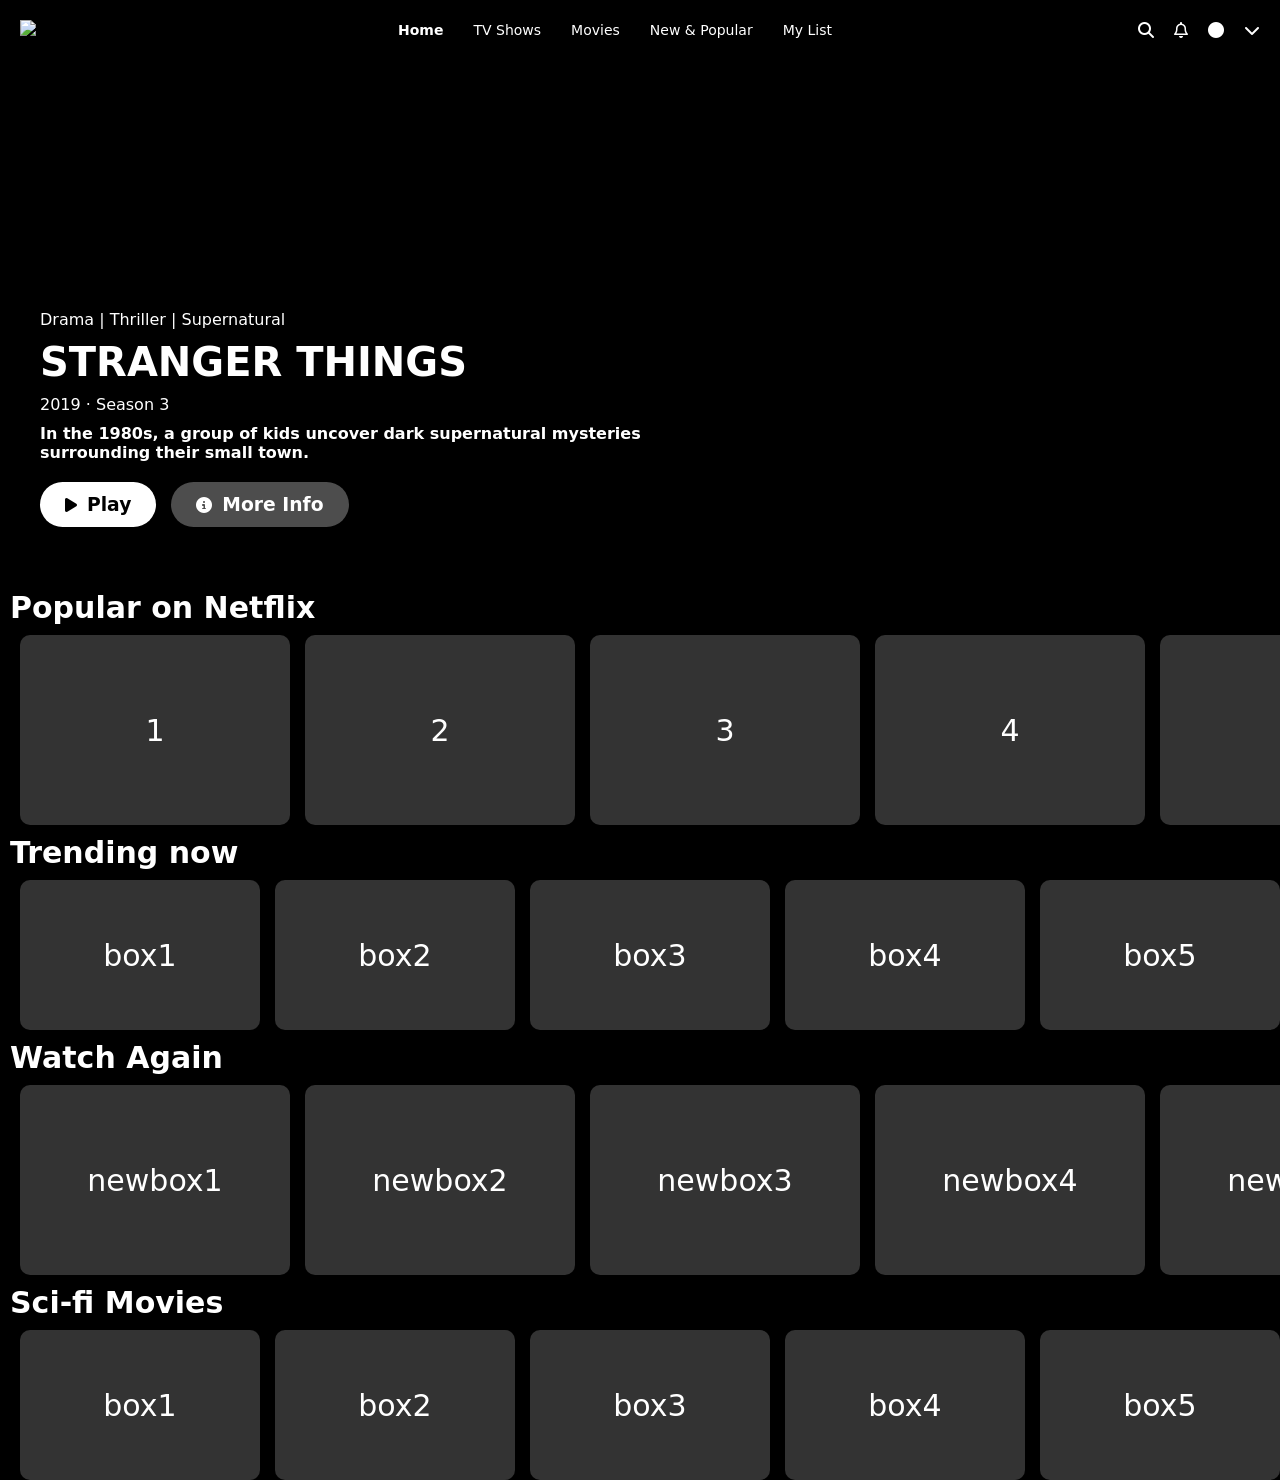
==== Netflix.html @ b38b79a1 "30jan26" ====
<!doctype html>
<html lang="en">
<head>
  <meta charset="UTF-8" />
  <meta name="viewport" content="width=device-width, initial-scale=1.0" />
  <title>Netflix Layout</title>

  <link rel="stylesheet" href="Netfilx.css" />
  <link
    rel="stylesheet"
    href="https://cdnjs.cloudflare.com/ajax/libs/font-awesome/6.5.1/css/all.min.css"
  />
</head>

<body>
  <div class="wrapper">
    <div class="container">
      <div class="screen">
        <nav>
          <div class="navleft">
            <img src="https://upload.wikimedia.org/wikipedia/commons/0/08/Netflix_2015_logo.svg" />
          </div>

          <div class="mid">
            <a href="#"><b>Home</b></a>
            <a href="#">TV Shows</a>
            <a href="#">Movies</a>
            <a href="#">New & Popular</a>
            <a href="#">My List</a>
          </div>

          <div class="navright">
            <i class="fa-solid fa-magnifying-glass"></i>
            <i class="fa-regular fa-bell"></i>
            <i class="fa-solid fa-circle"></i>
            <i class="fa-solid fa-chevron-down"></i>
          </div>
        </nav>

        <div class="real">
          <div class="background">
            <video src="StrangerThings.mp4" autoplay muted loop playsinline></video>
          </div>

          <div class="overlay"></div>

          <div class="content">
            <p>Drama | Thriller | Supernatural</p>
            <h1>STRANGER THINGS</h1>
            <p>2019 · Season 3</p>

            <div class="pbox">
              <h2>
                In the 1980s, a group of kids uncover dark supernatural mysteries
                surrounding their small town.
              </h2>
            </div>

            <div class="button">
              <div class="but">
                <i class="fa-solid fa-play"></i>
                <h3>Play</h3>
              </div>

              <div class="but1">
                <i class="fa fa-circle-info"></i>
                <h3>More Info</h3>
              </div>
            </div>
          </div>
        </div>

        <div class="text"><h1>Popular on Netflix</h1></div>
        <div class="release scroll">
          <div class="track">
            <div class="box">1</div>
            <div class="box">2</div>
            <div class="box">3</div>
            <div class="box">4</div>
            <div class="box">5</div>
            <div class="box">6</div>
            <div class="box">7</div>
            <div class="box">8</div>
            <div class="box">9</div>
            <div class="box">10</div>
            <div class="box">11</div>
            <div class="box">12</div>
            <div class="box">13</div>
            <div class="box">14</div>
            <div class="box">15</div>
          </div>
        </div>
        <div class="text"><h1>Trending now</h1></div>
          <div class="release scroll">
            <div class="track move2">
              <div class="box2">box1</div>
              <div class="box2">box2</div>
              <div class="box2">box3</div>
              <div class="box2">box4</div>
              <div class="box2">box5</div>
              <div class="box2">box6</div>
              <div class="box2">box7</div>
              <div class="box2">box8</div>
              <div class="box2">box9</div>
              <div class="box2">box10</div>
              <div class="box2">box11</div>
              <div class="box2">box12</div>
              <div class="box2">box13</div>
              <div class="box2">box14</div>
            </div>
          </div>
        <div class="text"><h1>Watch Again</h1></div>
        <div class="release scroll">
          <div class="track">
            <div class="box">newbox1</div>
            <div class="box">newbox2</div>
            <div class="box">newbox3</div>
            <div class="box">newbox4</div>
            <div class="box">newbox5</div>
            <div class="box">newbox6</div>
            <div class="box">newbox7</div>
            <div class="box">newbox8</div>
            <div class="box">newbox9</div>
            <div class="box">newbox10</div>
            <div class="box">newbox11</div>
            <div class="box">newbox12</div>
            <div class="box">newbox13</div>
            <div class="box">newbox14</div>
            <div class="box">newbox15</div>
          </div>
        </div>
        <div class="text"><h1>Sci-fi Movies</h1></div>
        <div class="release scroll">
            <div class="track move2">
              <div class="box2">box1</div>
              <div class="box2">box2</div>
              <div class="box2">box3</div>
              <div class="box2">box4</div>
              <div class="box2">box5</div>
              <div class="box2">box6</div>
              <div class="box2">box7</div>
              <div class="box2">box8</div>
              <div class="box2">box9</div>
              <div class="box2">box10</div>
              <div class="box2">box11</div>
              <div class="box2">box12</div>
              <div class="box2">box13</div>
              <div class="box2">box14</div>
            </div>
          </div>
      </div>
    </div>
  </div>
</body>
</html>
---- Netfilx.css ----
* {
  margin: 0;
  padding: 0;
  box-sizing: border-box;
}

html, body {
  width: 100%;
  height: 100%;
  background: #000;
  font-family: system-ui, sans-serif;
}

.wrapper {
  width: 100%;
  min-height: 100vh;
  display: flex;
  justify-content: center;
}

.container {
  width: 100%;
  max-width: 1400px;
}

.screen {
  background: #000;
  color: white;
  overflow: hidden;
}

nav {
  height: 60px;
  display: grid;
  grid-template-columns: 150px 1fr 200px;
  align-items: center;
  padding: 0 20px;
}

.navleft img {
  width: 120px;
}

.mid {
  display: flex;
  gap: 30px;
  justify-content: center;
}

.mid a {
  color: white;
  text-decoration: none;
  font-size: 14px;
}

.navright {
  display: flex;
  gap: 20px;
  justify-content: flex-end;
}

.navright i {
  cursor: pointer;
}

.real {
  position: relative;
  height: 520px;
  overflow: hidden;
  border-radius: 20px;
}

.real .background {
  position: absolute;
  inset: 0;
  z-index: 1;
}

.real video {
  width: 100%;
  height: 100%;
  object-fit: cover;
}

.real .content {
  position: relative;
  z-index: 3;
  padding: 180px 40px 0;
  max-width: 700px;
  padding-top: 250px;
}

.real h1 {
  font-size: 40px;
  margin: 10px 0;
}

.real p {
  font-size: 16px;
}

.pbox h2 {
  font-size: 16px;
  margin-top: 10px;
}

.button {
  display: flex;
  gap: 15px;
  margin-top: 20px;
}

.but,.but1 {
  display: flex;
  align-items: center;
  gap: 10px;
  height: 45px;
  padding: 0 25px;
  border-radius: 25px;
  cursor: pointer;
}

.but {
  background: white;
  color: black;
}

.but1 {
  background: rgba(255,255,255,0.3);
}

.text h1 {
  padding: 10px;
  font-size: 30px;
}

.release {
  padding-left: 20px;
}

.scroll {
  overflow-x: auto;
  scrollbar-width: none;
}

.track {
  display: flex;
  gap: 15px;
  width: max-content;
  animation: move 40s 5s infinite alternate linear;
}
.move2{
  display: flex;
  gap: 15px;
  width: max-content;
  animation: move2 40s 10s  infinite alternate linear;
}
.box{
  width: 270px;
  height: 190px;
  background: #333;
  border-radius: 10px;
  flex-shrink: 0;
  display: flex;
  align-items: center;
  justify-content: center;
  font-size: 30px;
}
.box2{
  width: 240px;
  height: 150px;
  background: #333;
  border-radius: 10px;
  flex-shrink: 0;
  display: flex;
  align-items: center;
  justify-content: center;
  font-size: 30px;
}

@keyframes move {
    0%{
        transform: translateX(0%);
    }
    100%{
        transform: translateX(-68%);
    }
}
@keyframes move2{
    0%{
        transform: translateX(0%);
    }
    100%{
        transform: translateX(-62%);
    }
}
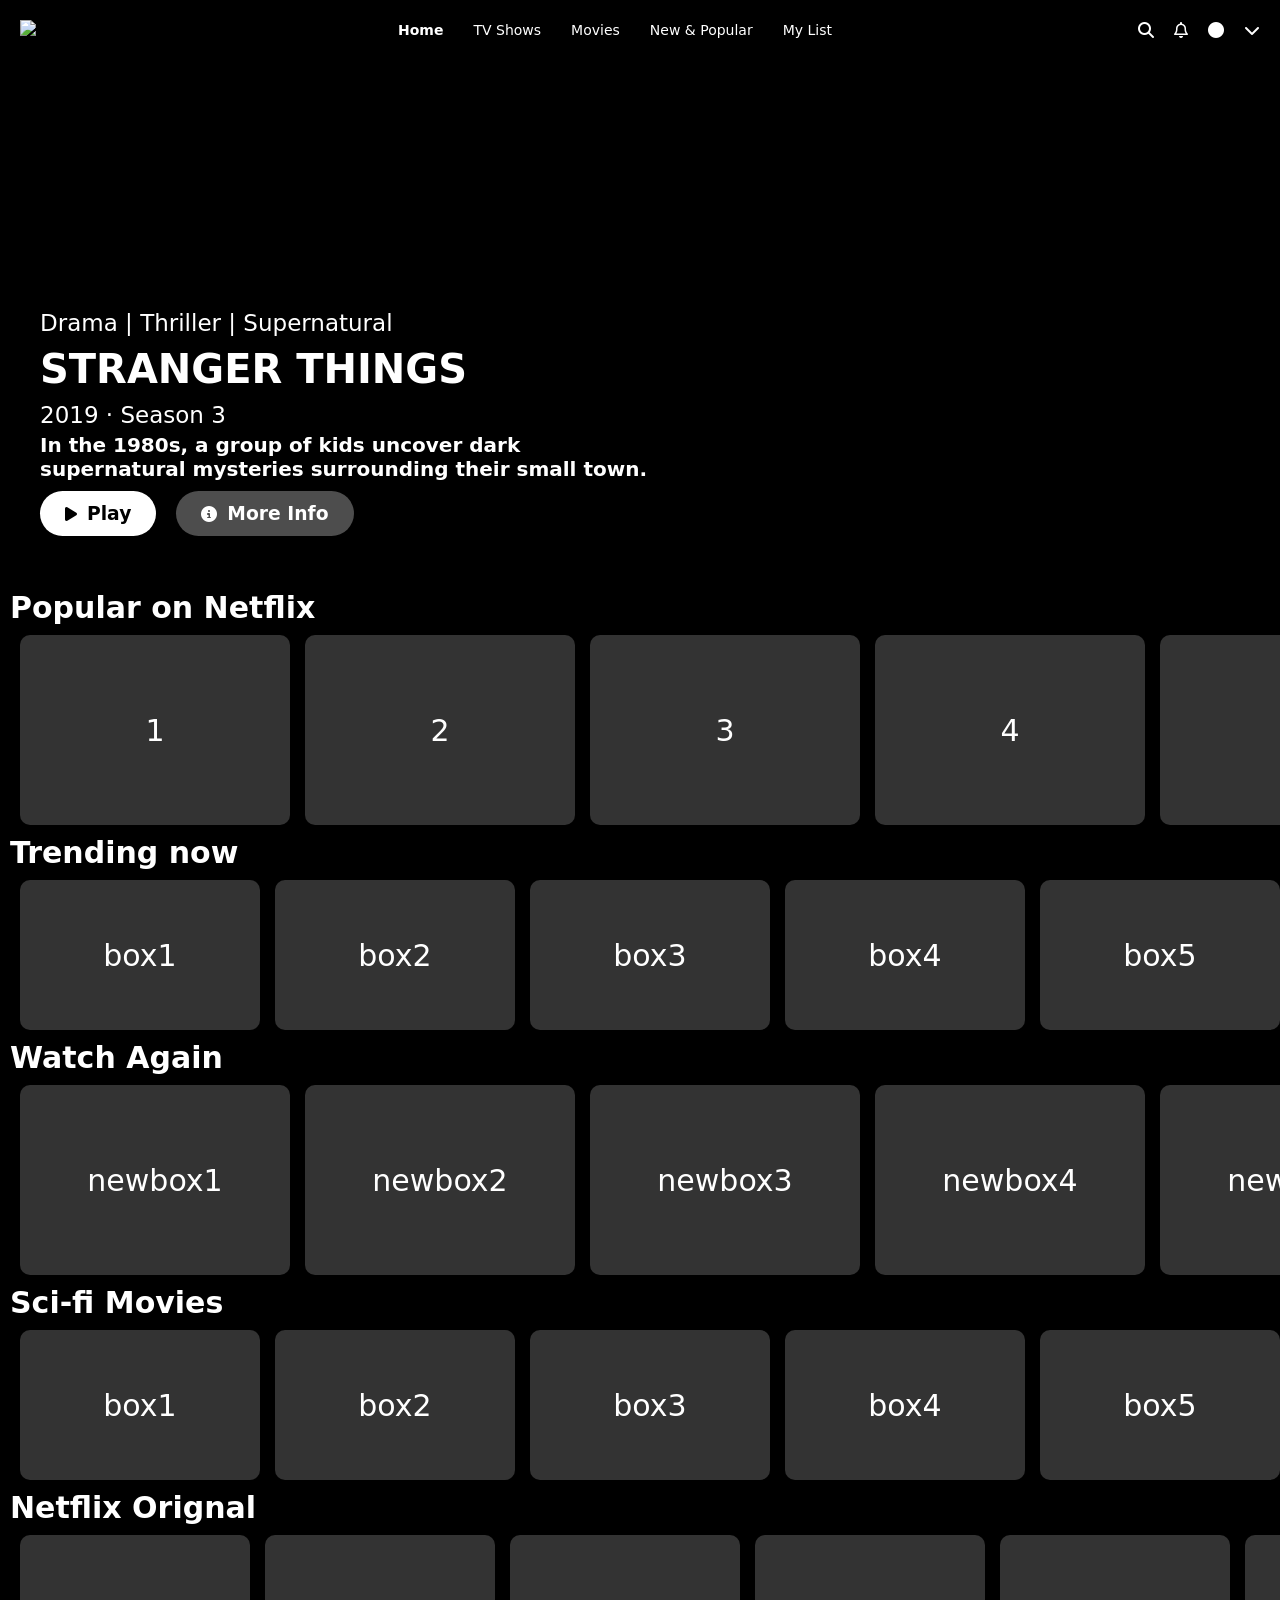
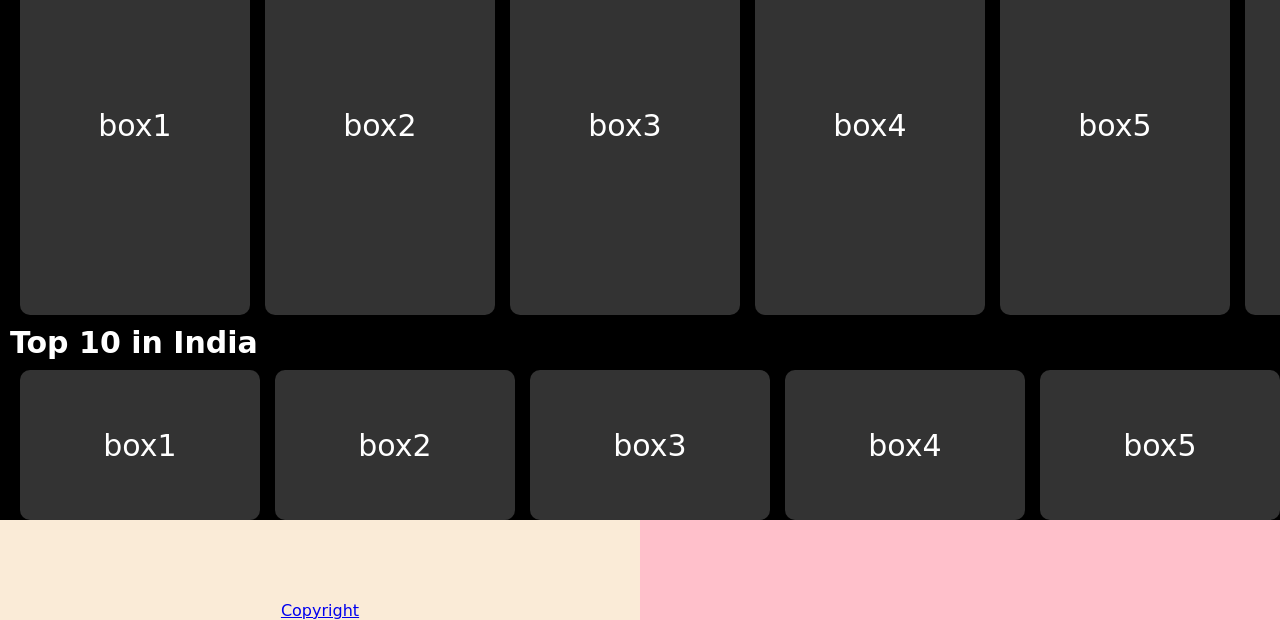
==== commit f042332d: "new31jan26" ====
--- a/Netflix.html
+++ b/Netflix.html
@@ -41,9 +41,6 @@
           <div class="background">
             <video src="StrangerThings.mp4" autoplay muted loop playsinline></video>
           </div>
-
-          <div class="overlay"></div>
-
           <div class="content">
             <p>Drama | Thriller | Supernatural</p>
             <h1>STRANGER THINGS</h1>
@@ -57,15 +54,18 @@
             </div>
 
             <div class="button">
-              <div class="but">
+
+              
+                <div class="but">
                 <i class="fa-solid fa-play"></i>
                 <h3>Play</h3>
               </div>
-
-              <div class="but1">
+             
+                <div class="but1">
                 <i class="fa fa-circle-info"></i>
                 <h3>More Info</h3>
               </div>
+       
             </div>
           </div>
         </div>
@@ -92,7 +92,7 @@
         </div>
         <div class="text"><h1>Trending now</h1></div>
           <div class="release scroll">
-            <div class="track move2">
+            <div class="tra">
               <div class="box2">box1</div>
               <div class="box2">box2</div>
               <div class="box2">box3</div>
@@ -111,7 +111,7 @@
           </div>
         <div class="text"><h1>Watch Again</h1></div>
         <div class="release scroll">
-          <div class="track">
+          <div class="tra">
             <div class="box">newbox1</div>
             <div class="box">newbox2</div>
             <div class="box">newbox3</div>
@@ -131,7 +131,7 @@
         </div>
         <div class="text"><h1>Sci-fi Movies</h1></div>
         <div class="release scroll">
-            <div class="track move2">
+            <div class="tra">
               <div class="box2">box1</div>
               <div class="box2">box2</div>
               <div class="box2">box3</div>
@@ -148,6 +148,41 @@
               <div class="box2">box14</div>
             </div>
           </div>
+        <div class="text"><h1>Netflix Orignal</h1></div>
+        <div class="release scroll">
+          <div class="tra">
+            <div class="box3">box1</div>
+            <div class="box3">box2</div>
+            <div class="box3">box3</div>
+            <div class="box3">box4</div>
+            <div class="box3">box5</div>
+            <div class="box3">box6</div>
+            <div class="box3">box7</div>
+            <div class="box3">box8</div>
+            <div class="box3">box9</div>
+            <div class="box3">box10</div>
+            <div class="box3">box11</div>
+            <div class="box3">box12</div>
+            <div class="box3">box13</div>
+            <div class="box3">box14</div>
+            <div class="box3">box15</div>
+          </div>
+        </div>
+        <div class="text"><h1>Top 10 in India</h1></div>
+        <div class="release scroll">
+          <div class="tra">
+            <div class="box2">box1</div>
+            <div class="box2">box2</div>
+            <div class="box2">box3</div>
+            <div class="box2">box4</div>
+            <div class="box2">box5</div>
+          </div>
+        </div>
+        <footer>
+          <div class="fotleft">
+            <p><a href="#">Copyright</a></p>
+          </div>
+        </footer>
       </div>
     </div>
   </div>
--- a/Netfilx.css
+++ b/Netfilx.css
@@ -67,7 +67,7 @@
   position: relative;
   height: 520px;
   overflow: hidden;
-  border-radius: 20px;
+  border-radius: 15px;
 }
 
 .real .background {
@@ -96,18 +96,18 @@
 }
 
 .real p {
-  font-size: 16px;
+  font-size: 23px;
 }
 
 .pbox h2 {
-  font-size: 16px;
+  font-size: 20px;
+  margin-top: 5px;
+}
+
+.button {
+  display: flex;
+  gap: 20px;
   margin-top: 10px;
-}
-
-.button {
-  display: flex;
-  gap: 15px;
-  margin-top: 20px;
 }
 
 .but,.but1 {
@@ -129,6 +129,12 @@
   background: rgba(255,255,255,0.3);
 }
 
+.but:hover{
+  transform: scale(1.2);
+}
+.but1:hover{
+  transform: scale(1.2);
+}
 .text h1 {
   padding: 10px;
   font-size: 30px;
@@ -147,13 +153,12 @@
   display: flex;
   gap: 15px;
   width: max-content;
-  animation: move 40s 5s infinite alternate linear;
-}
-.move2{
+  animation: move 40s 7s infinite alternate linear;
+}
+.tra {
   display: flex;
   gap: 15px;
   width: max-content;
-  animation: move2 40s 10s  infinite alternate linear;
 }
 .box{
   width: 270px;
@@ -177,6 +182,18 @@
   justify-content: center;
   font-size: 30px;
 }
+.box3{
+  width: 230px;
+  height: 380px;
+  background: #333;
+  border-radius: 10px;
+  flex-shrink: 0;
+  display: flex;
+  align-items: center;
+  justify-content: center;
+  font-size: 30px;
+}
+
 
 @keyframes move {
     0%{
@@ -186,11 +203,19 @@
         transform: translateX(-68%);
     }
 }
-@keyframes move2{
-    0%{
-        transform: translateX(0%);
-    }
-    100%{
-        transform: translateX(-62%);
-    }
+
+footer{
+  background-color: pink;
+  height: 100px;
+  width: 100%;
+  position: absolute;
+}
+footer .fotleft{
+  background-color: antiquewhite;
+  width: 50%;
+  height: inherit;
+  display: flex;
+  align-items: center;
+  justify-content: end;
+  flex-direction: column;
 }
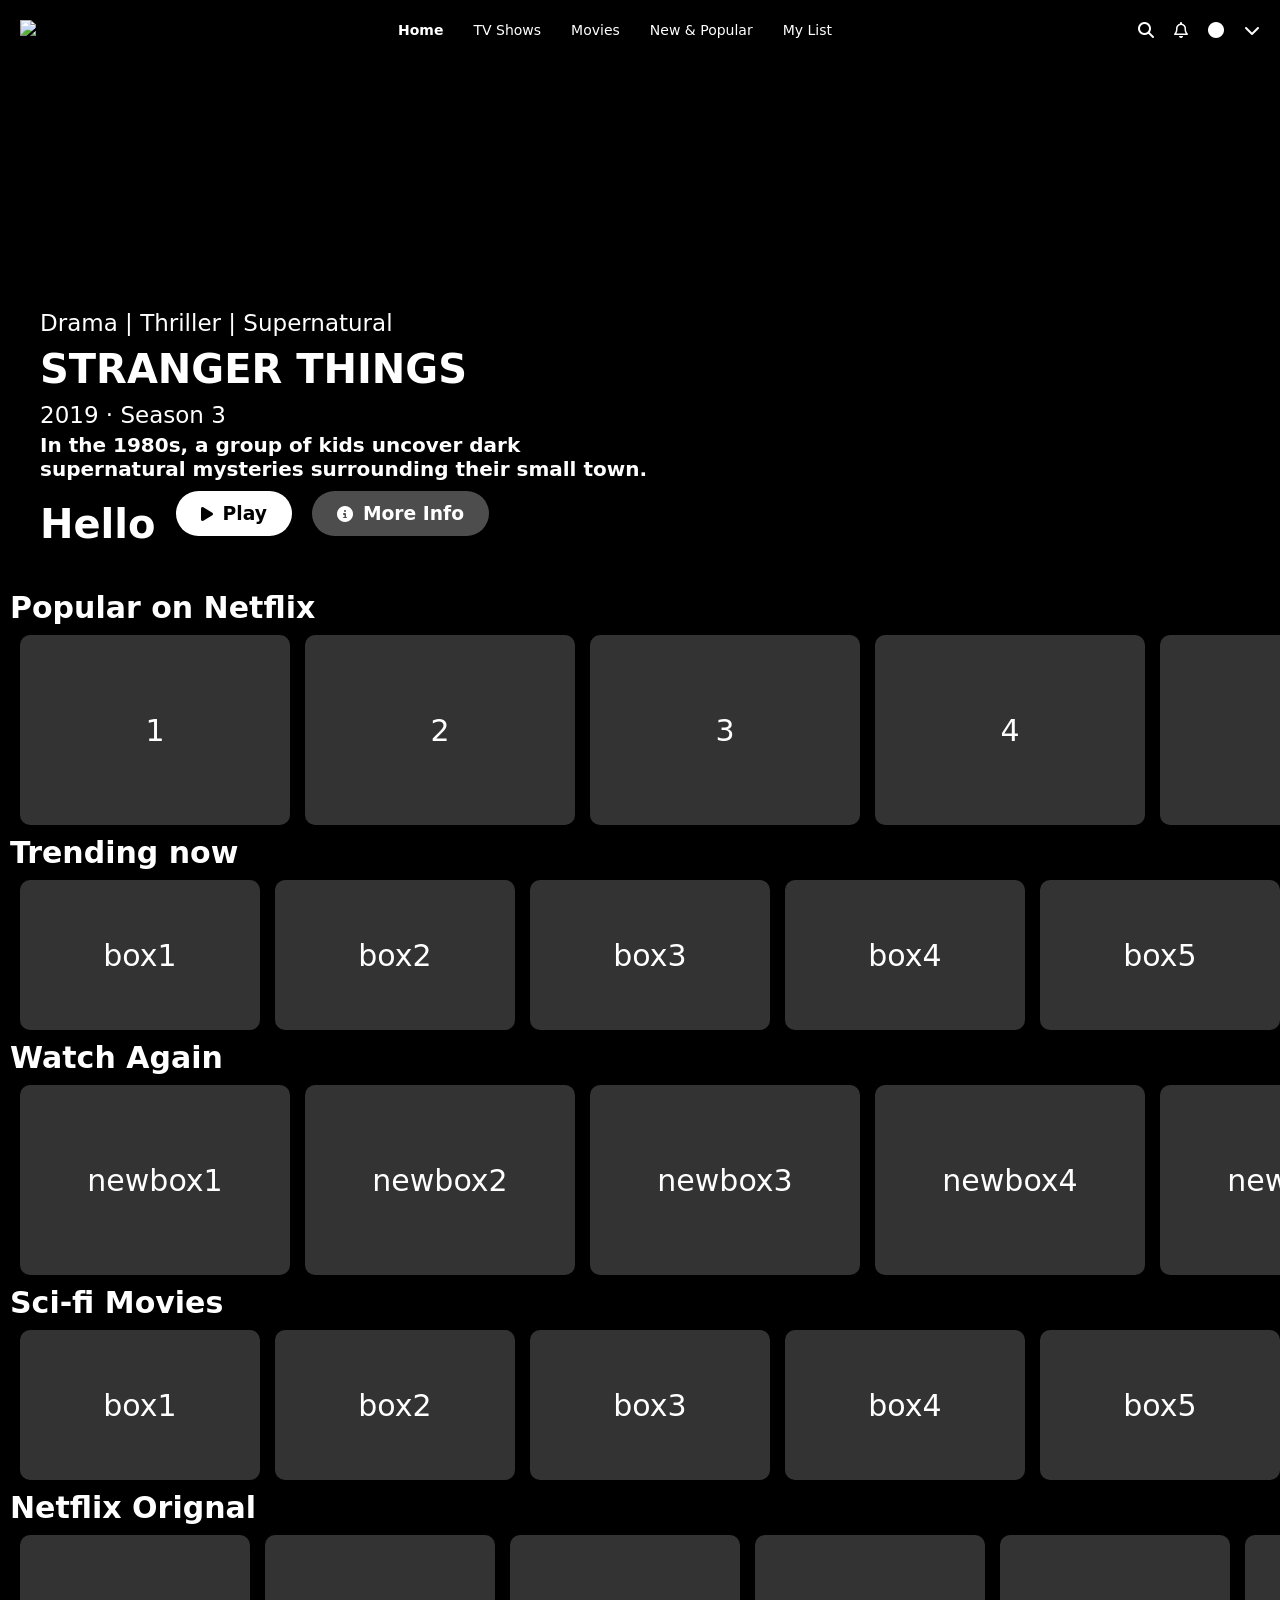
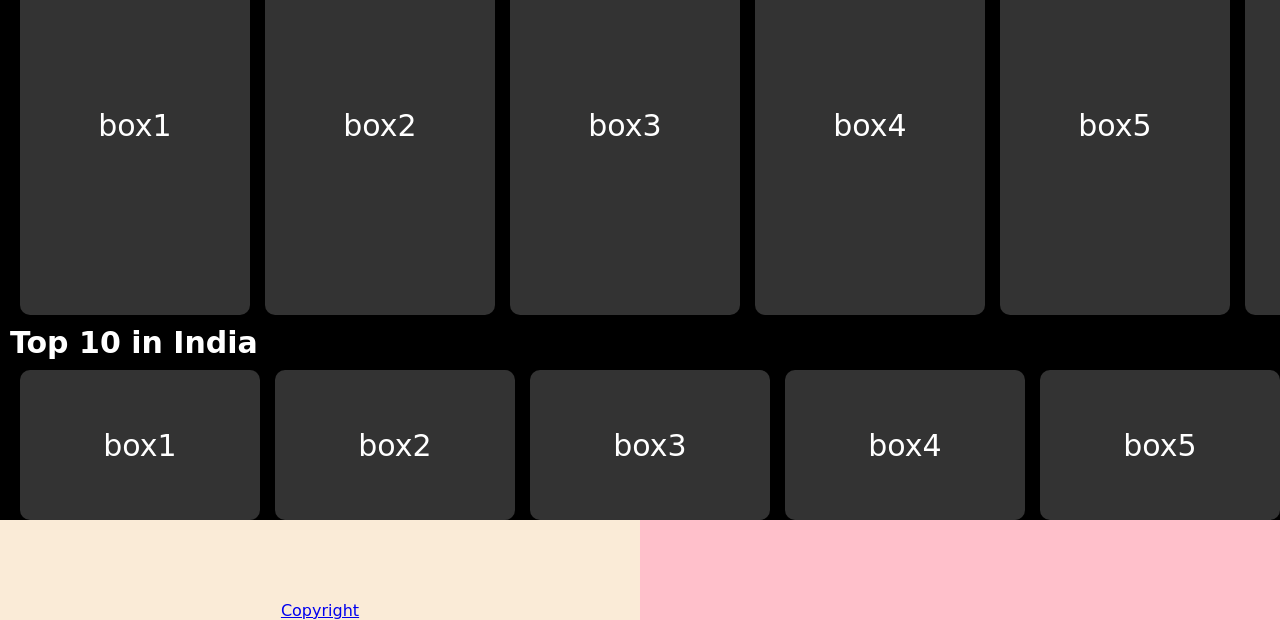
==== commit 215eae9b: "new" ====
--- a/Netflix.html
+++ b/Netflix.html
@@ -54,7 +54,7 @@
             </div>
 
             <div class="button">
-
+<h1>Hello</h1>
               
                 <div class="but">
                 <i class="fa-solid fa-play"></i>
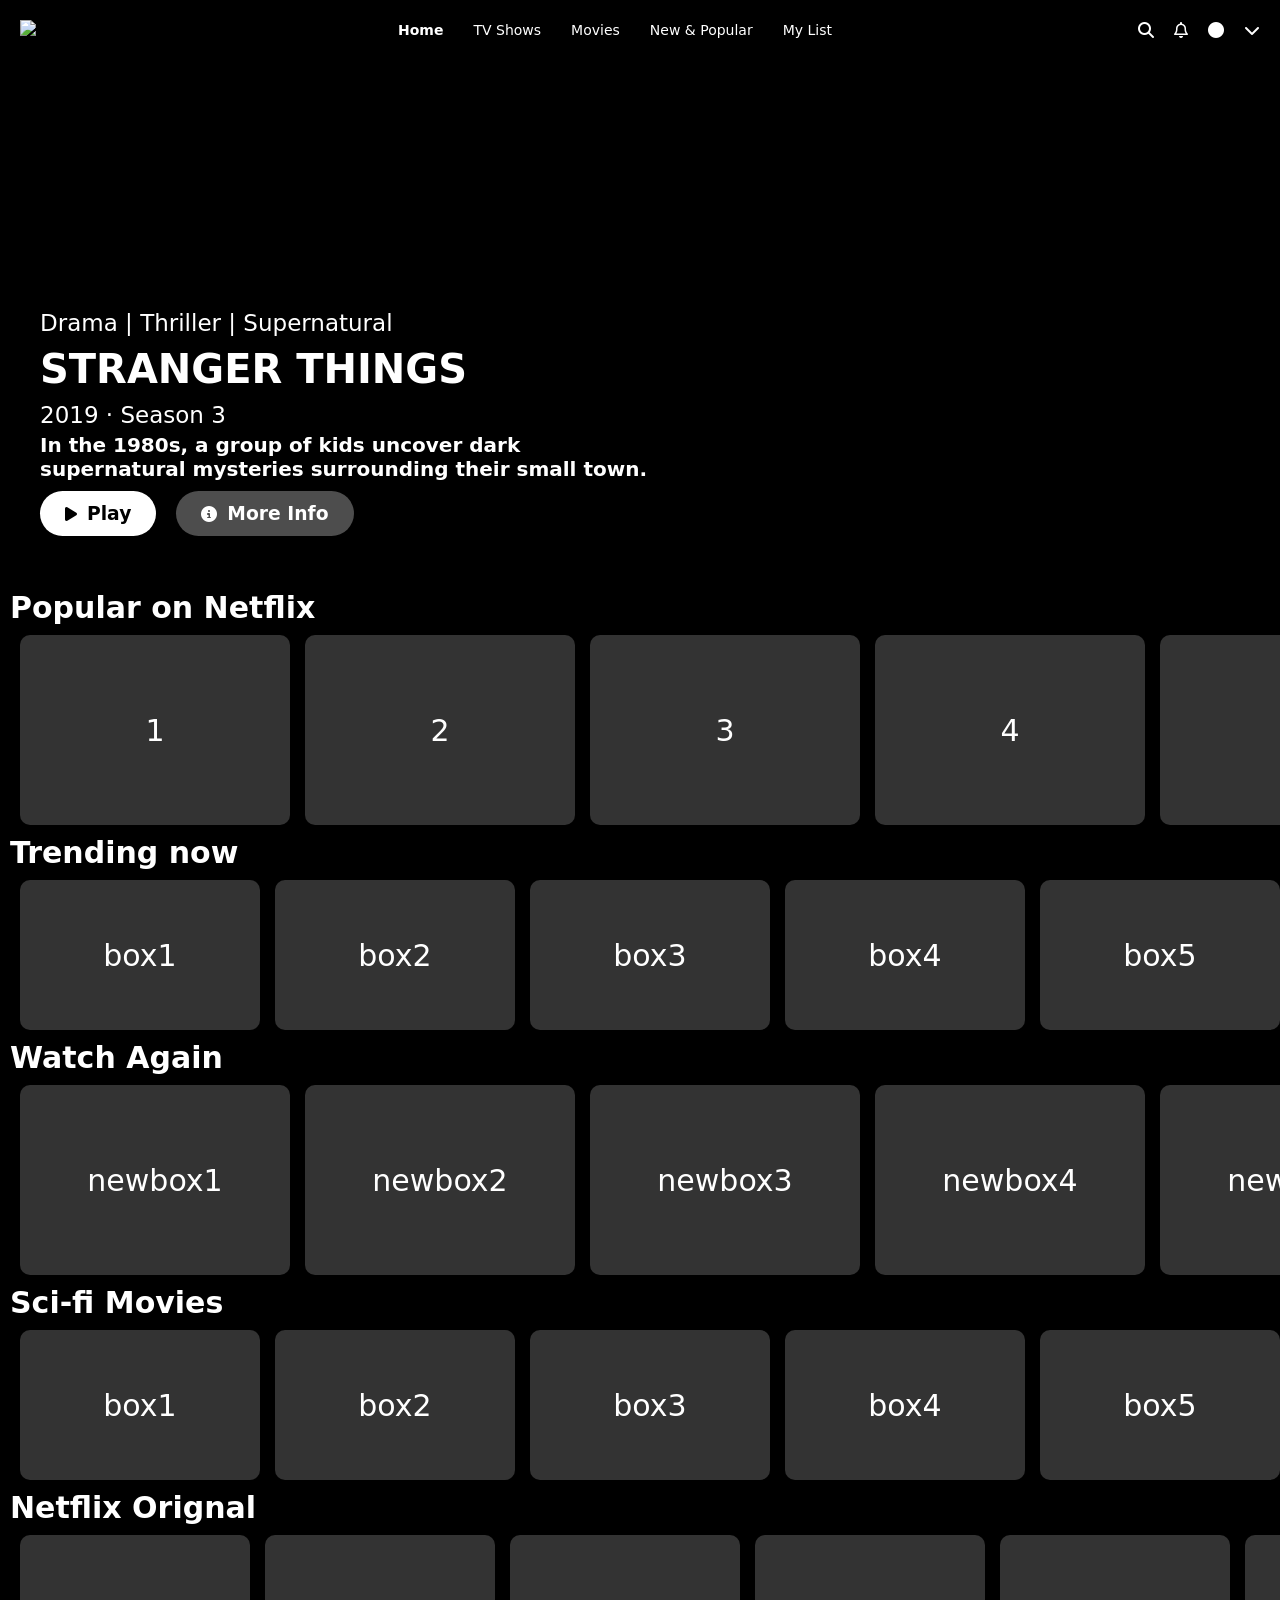
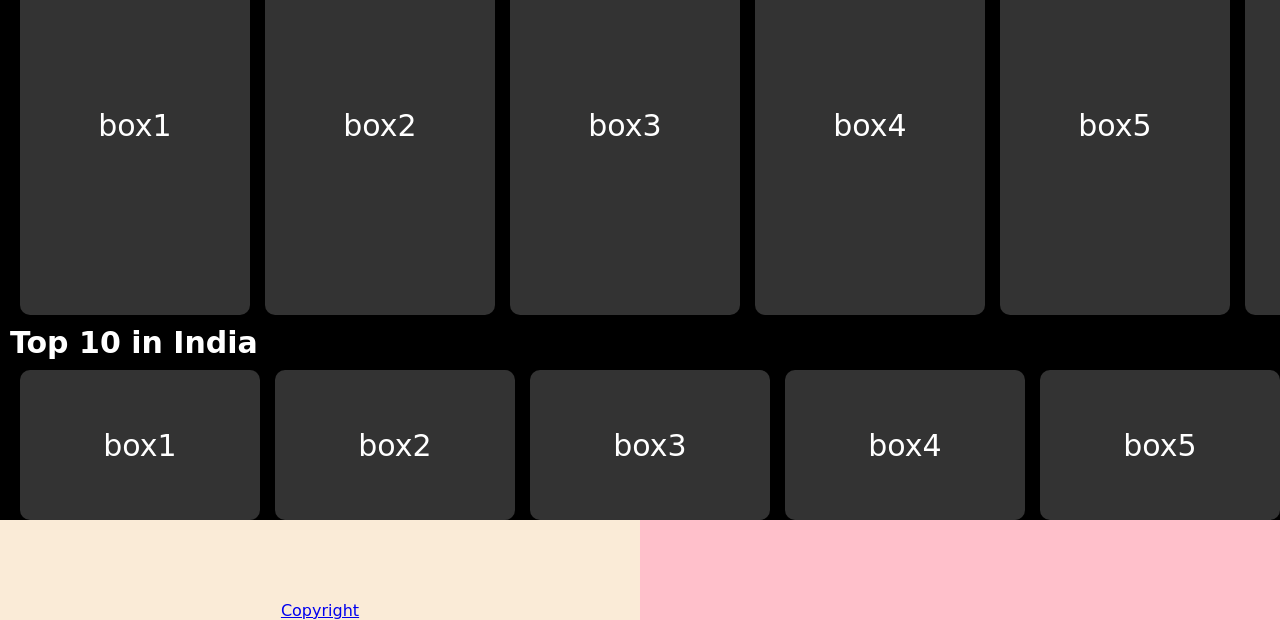
==== commit 3e1c8585: "min" ====
--- a/Netflix.html
+++ b/Netflix.html
@@ -54,8 +54,6 @@
             </div>
 
             <div class="button">
-<h1>Hello</h1>
-              
                 <div class="but">
                 <i class="fa-solid fa-play"></i>
                 <h3>Play</h3>
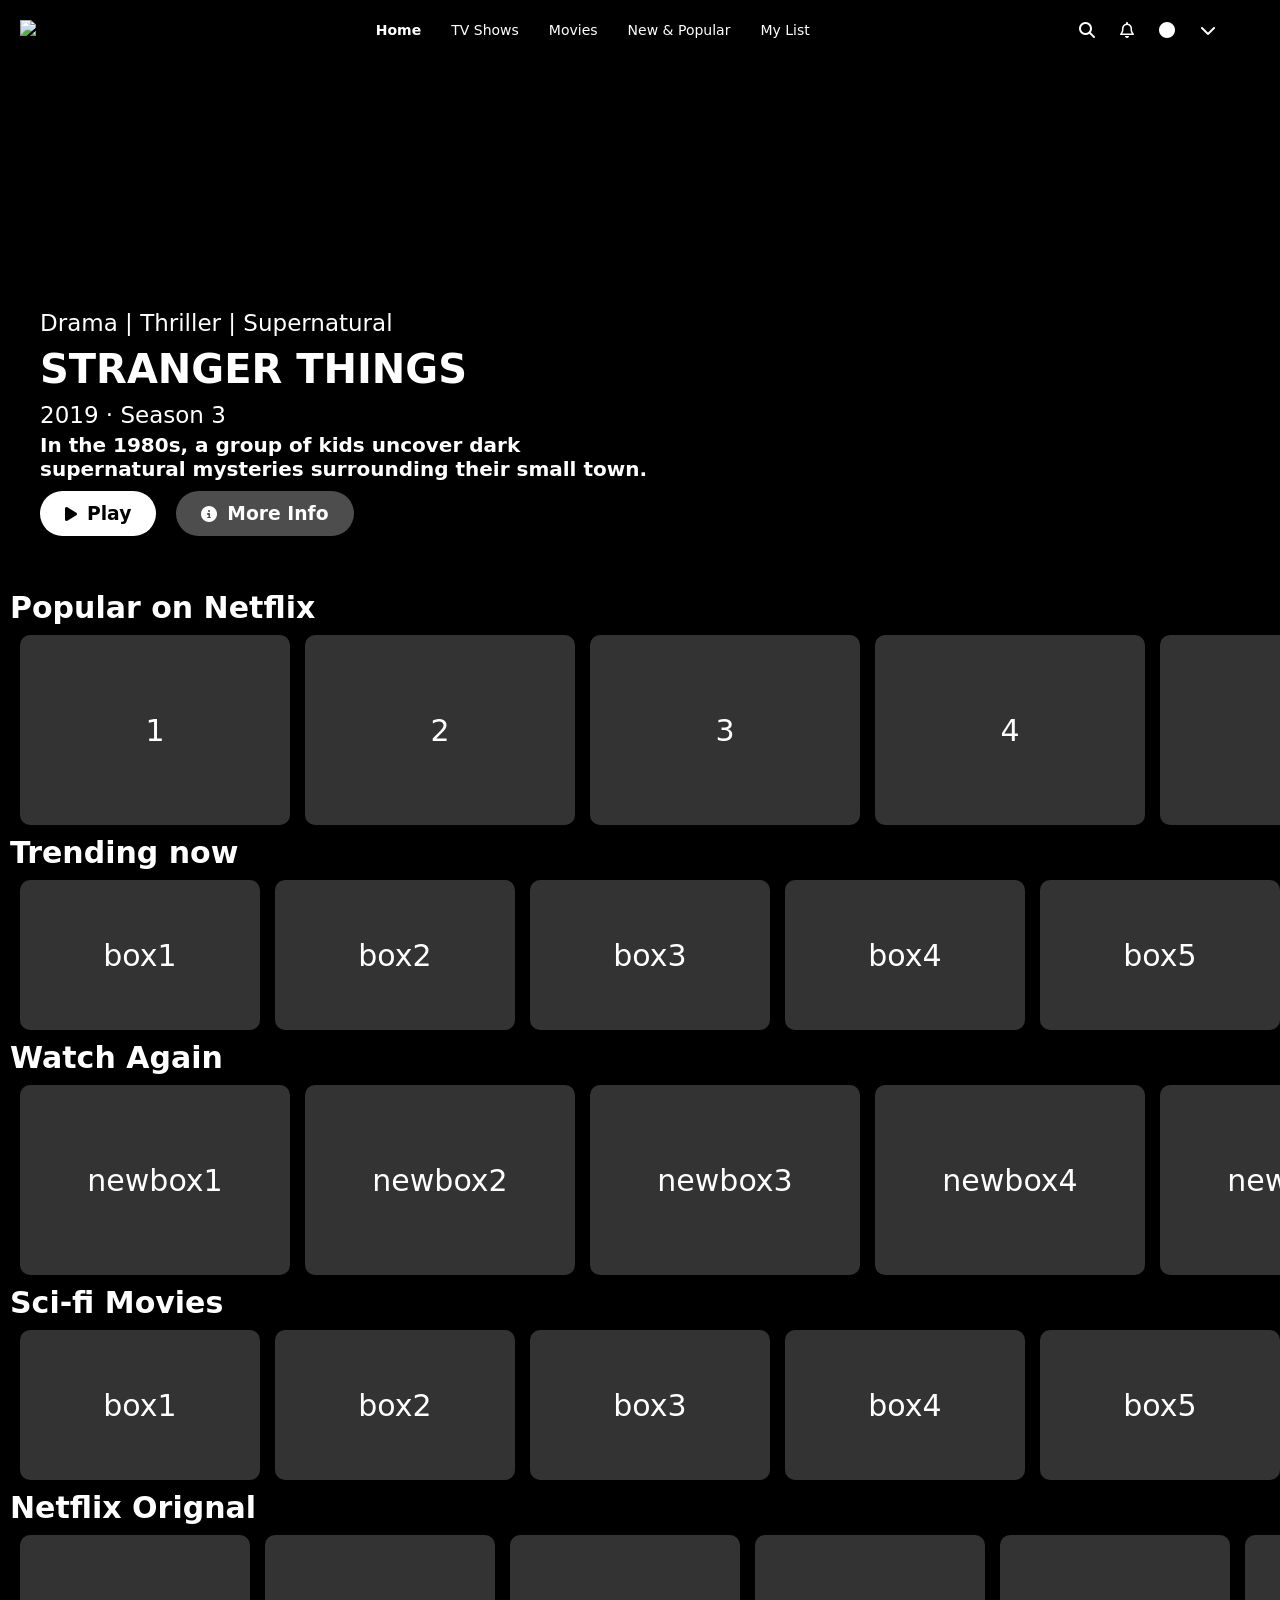
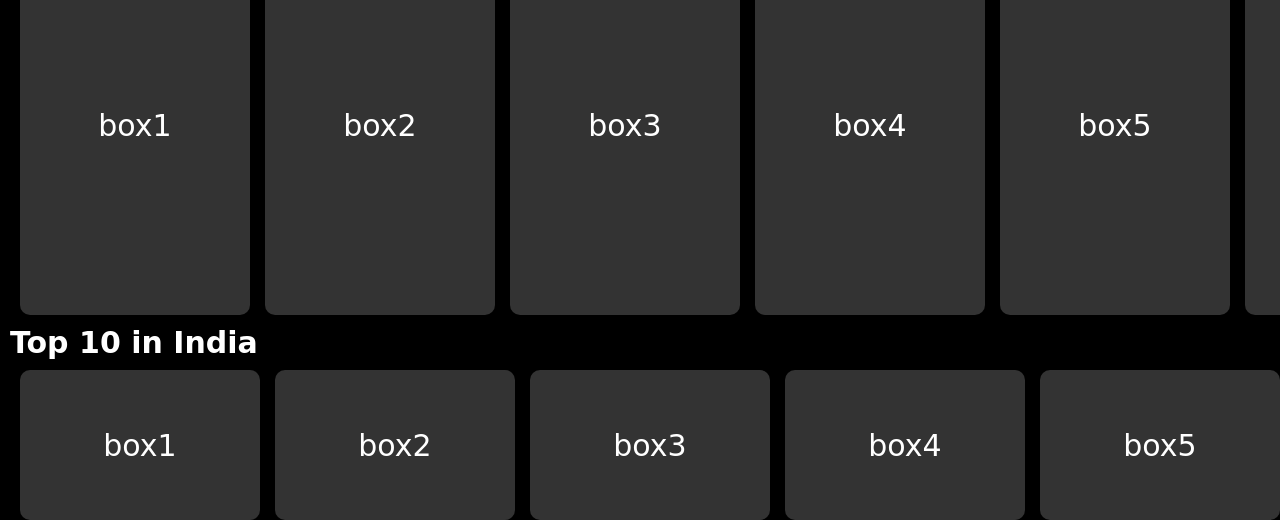
==== commit 9573d331: "mainfirst" ====
--- a/Netflix.html
+++ b/Netflix.html
@@ -176,11 +176,6 @@
             <div class="box2">box5</div>
           </div>
         </div>
-        <footer>
-          <div class="fotleft">
-            <p><a href="#">Copyright</a></p>
-          </div>
-        </footer>
       </div>
     </div>
   </div>
--- a/Netfilx.css
+++ b/Netfilx.css
@@ -31,10 +31,14 @@
 
 nav {
   height: 60px;
+  width: 100%;
+  position: fixed;
   display: grid;
-  grid-template-columns: 150px 1fr 200px;
+  grid-template-columns: 150px 0.95fr 200px;
   align-items: center;
   padding: 0 20px;
+  background-color: #000;
+  z-index: 9999;
 }
 
 .navleft img {
@@ -55,7 +59,7 @@
 
 .navright {
   display: flex;
-  gap: 20px;
+  gap: 25px;
   justify-content: flex-end;
 }
 
@@ -68,6 +72,7 @@
   height: 520px;
   overflow: hidden;
   border-radius: 15px;
+  margin-top: 60px;
 }
 
 .real .background {
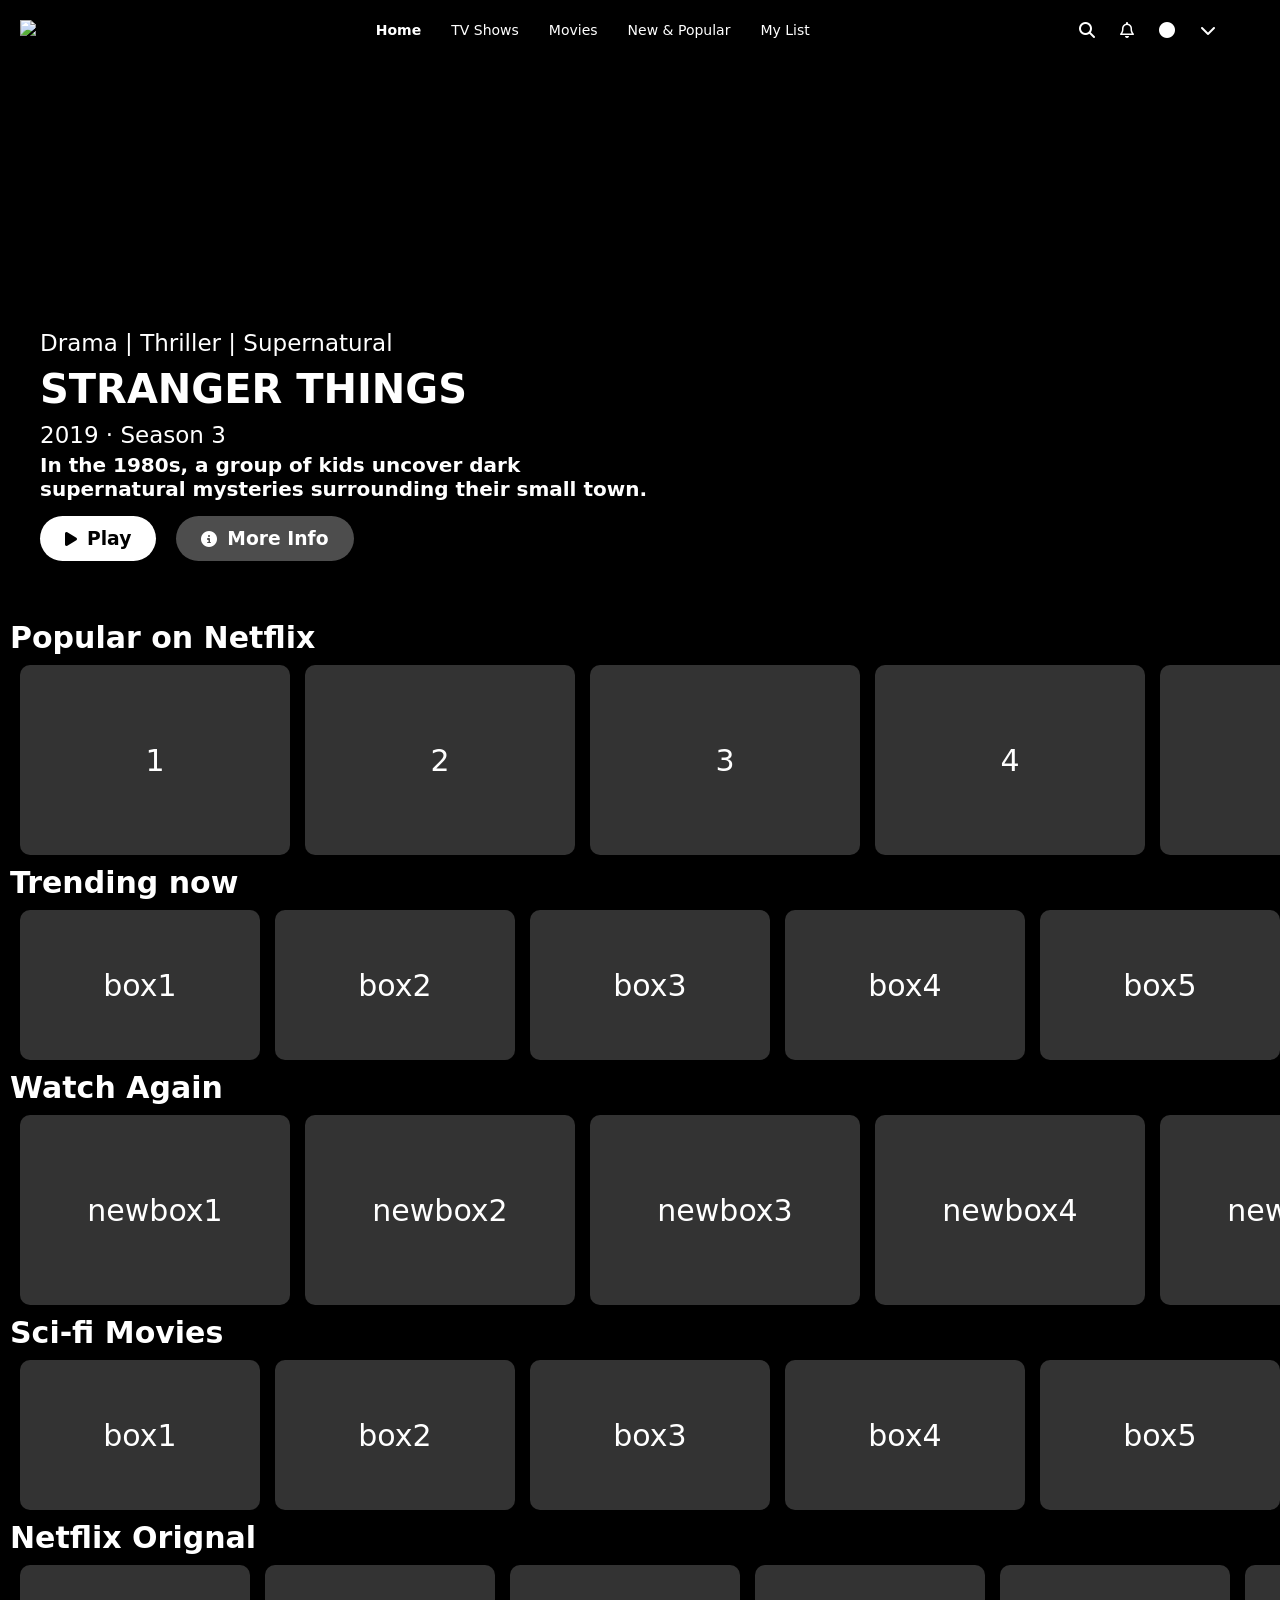
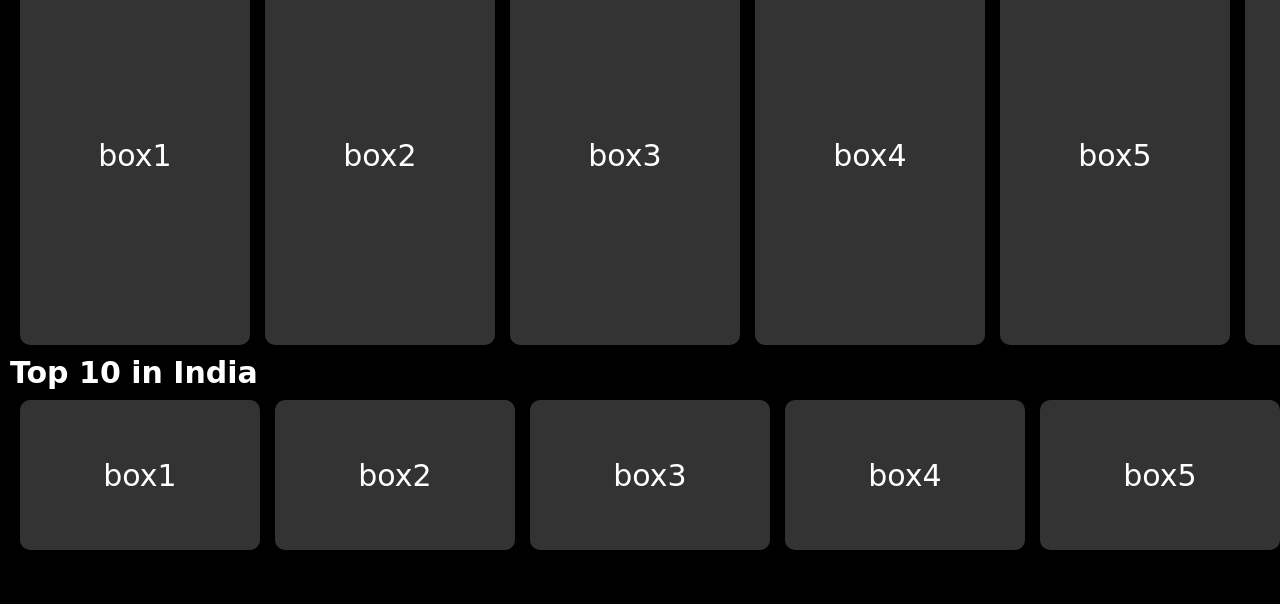
==== commit 82b095d5: "last" ====
--- a/Netflix.html
+++ b/Netflix.html
@@ -174,7 +174,13 @@
             <div class="box2">box3</div>
             <div class="box2">box4</div>
             <div class="box2">box5</div>
+            <div class="box2">box5</div>
+            <div class="box2">box5</div>
+            <div class="box2">box5</div>
           </div>
+        </div>
+        <div class="footer">
+          
         </div>
       </div>
     </div>
--- a/Netfilx.css
+++ b/Netfilx.css
@@ -69,7 +69,7 @@
 
 .real {
   position: relative;
-  height: 520px;
+  height: 550px;
   overflow: hidden;
   border-radius: 15px;
   margin-top: 60px;
@@ -92,7 +92,7 @@
   z-index: 3;
   padding: 180px 40px 0;
   max-width: 700px;
-  padding-top: 250px;
+  padding-top: 270px;
 }
 
 .real h1 {
@@ -112,7 +112,7 @@
 .button {
   display: flex;
   gap: 20px;
-  margin-top: 10px;
+  margin-top: 15px;
 }
 
 .but,.but1 {
@@ -223,4 +223,7 @@
   align-items: center;
   justify-content: end;
   flex-direction: column;
+}
+.footer{
+  height: 6vh;
 }
